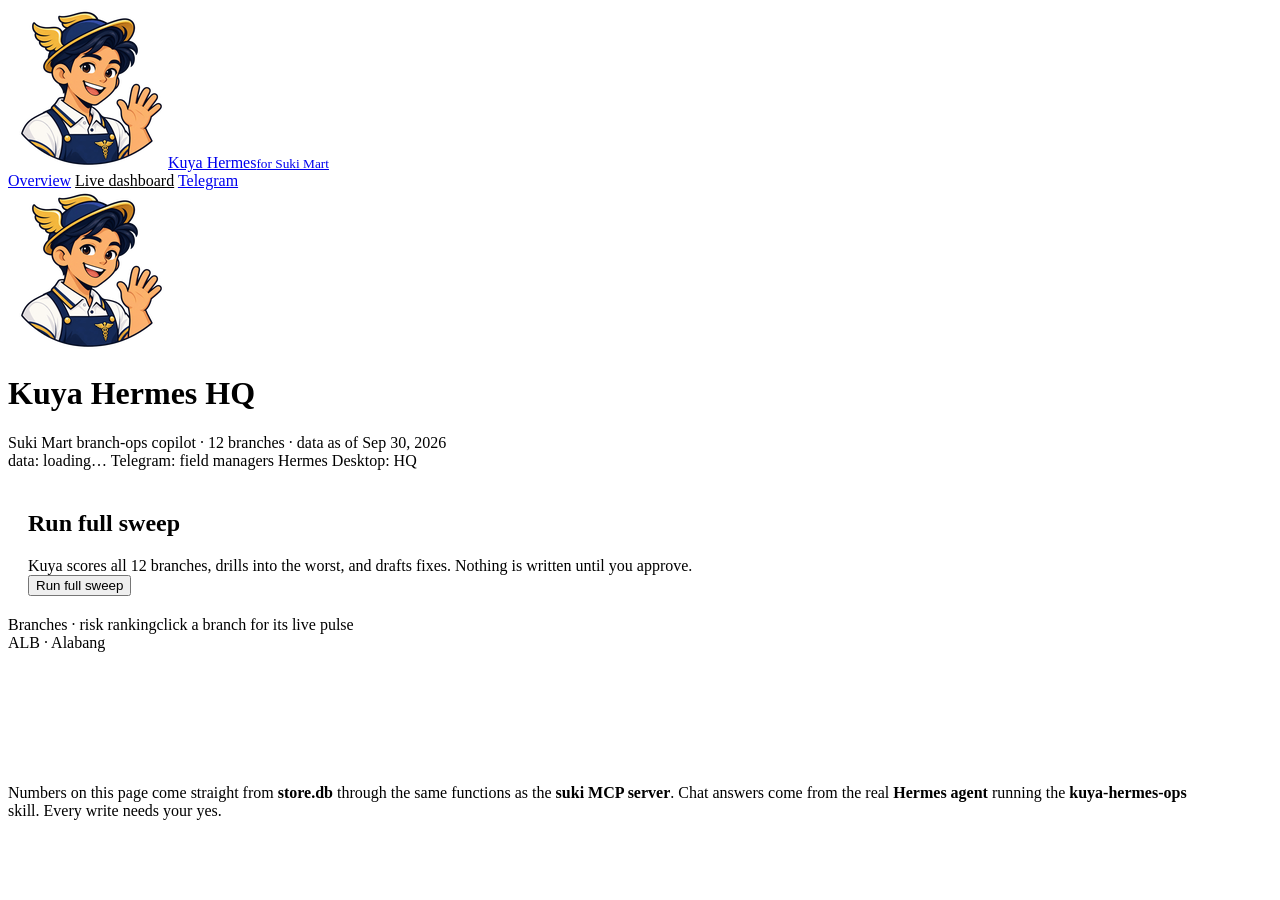
==== web/static/dashboard.html @ d9331ae3 "feat(web): landing page and live dashboard with real Hermes chat web/app.py serves a landing page wi" ====
<!doctype html>
<html lang="en">
<head>
  <meta charset="utf-8">
  <meta name="viewport" content="width=device-width, initial-scale=1">
  <title>Kuya Hermes HQ · Live dashboard</title>
  <link rel="icon" href="/assets/kuya-hermes-avatar-160.png">
  <link rel="preconnect" href="https://fonts.googleapis.com">
  <link href="https://fonts.googleapis.com/css2?family=Inter:wght@400;500;600;700;800&display=swap" rel="stylesheet">
  <link rel="stylesheet" href="/static/styles.css">
  <style>.wrap.wide { width: min(1400px, 100% - clamp(32px, 6vw, 120px)); }</style>
</head>
<body>
  <nav class="nav">
    <div class="wrap wide">
      <a class="brand" href="/"><img src="/assets/kuya-hermes-avatar-160.png" alt=""><span>Kuya Hermes<small>for Suki Mart</small></span></a>
      <div class="nav-links">
        <a href="/">Overview</a>
        <a href="/dashboard" style="color:var(--text)">Live dashboard</a>
        <a class="btn" href="https://t.me/kuyahermes_bot" target="_blank" rel="noopener"><i data-icon="telegram"></i> Telegram</a>
      </div>
    </div>
  </nav>

  <main class="wrap wide dash">
    <div class="dash-grid">
      <div class="dash-main">
        <header class="dash-head">
          <div class="who">
            <img src="/assets/kuya-hermes-avatar-160.png" alt="Kuya Hermes">
            <div>
              <h1>Kuya Hermes HQ</h1>
              <div class="muted">Suki Mart branch-ops copilot · 12 branches · data as of Sep 30, 2026</div>
            </div>
          </div>
          <div class="pills">
            <span class="pill" id="pill-data"><span class="dot"></span> data: loading…</span>
            <span class="pill"><i data-icon="telegram"></i> Telegram: field managers</span>
            <span class="pill"><i data-icon="desktop"></i> Hermes Desktop: HQ</span>
          </div>
        </header>

        <section class="card sweep" style="padding:20px">
          <div class="left">
            <div class="ico"><i data-icon="fullSweep" class="icon" style="width:28px;height:28px"></i></div>
            <div>
              <h2>Run full sweep</h2>
              <div class="muted">Kuya scores all 12 branches, drills into the worst, and drafts fixes. Nothing is written until you approve.</div>
            </div>
          </div>
          <button class="btn btn-gold btn-lg" id="sweep-btn"><i data-icon="fullSweep"></i> Run full sweep</button>
        </section>

        <section class="kpis" id="kpis">
          <div class="card kpi"><div class="skeleton"></div></div><div class="card kpi"><div class="skeleton"></div></div>
          <div class="card kpi"><div class="skeleton"></div></div><div class="card kpi"><div class="skeleton"></div></div>
          <div class="card kpi"><div class="skeleton"></div></div>
        </section>

        <section style="padding:0">
          <div class="label-row"><span>Branches · risk ranking</span><span>click a branch for its live pulse</span></div>
          <div class="branches" id="branches"></div>
        </section>

        <section style="padding:0">
          <div class="label-row"><span id="sel-label">ALB · Alabang</span><span id="sel-meta"></span></div>
          <div class="actions-row" id="actions"></div>
          <div class="card pulse" id="pulse" style="margin-top:12px"><div class="skeleton" style="height:120px;grid-column:1/-1"></div></div>
        </section>

        <div class="card note"><i data-icon="shield" class="icon" style="color:var(--gold)"></i>
          <span>Numbers on this page come straight from <b>store.db</b> through the same functions as the <b>suki MCP server</b>. Chat answers come from the real <b>Hermes agent</b> running the <b>kuya-hermes-ops</b> skill. Every write needs your yes.</span>
        </div>
      </div>

      <aside class="card chat" id="chat"></aside>
    </div>
  </main>

  <script type="module">
    import { icon, hydrateIcons, esc, mountChat } from '/static/kuya.js'

    const NAMES = { ALB: 'Alabang', BGC: 'BGC High Street', CUB: 'Cubao', ERM: 'Ermita', KAT: 'Katipunan', KPT: 'Kapitolyo',
      MAN: 'Mandaluyong Shaw', MKN: 'Marikina', MKT: 'Makati Legazpi', ORT: 'Ortigas Center', PQE: 'Parañaque BF', TMR: 'Tomas Morato' }
    const NO_DELIVERY = new Set(['ERM', 'MAN'])
    const chat = mountChat(document.getElementById('chat'))
    let selected = 'ALB'
    let sweep = null

    const tone = (s, max) => { const r = s / max; return r >= .66 ? 'high' : r >= .33 ? 'med' : 'low' }
    const getJSON = (u) => fetch(u).then((r) => r.json())

    function renderKpis(rows) {
      const sum = (k) => rows.reduce((a, r) => a + (+r[k] || 0), 0)
      const tiles = [
        ['fixStockouts', 'Out of stock · no PO', sum('out_of_stock_no_po'), true],
        ['duplicate', 'Duplicate-PO items', sum('duplicate_po_items')],
        ['shiftCover', 'Staff short tomorrow', sum('staff_short_tomorrow')],
        ['fieldReport', 'Tickets never answered', sum('tickets_never_answered'), true],
        ['lateDelivery', 'Late/failed deliveries · 7d', sum('late_or_failed_deliveries_7d')]
      ]
      document.getElementById('kpis').innerHTML = tiles.map(([ic, label, v, hot]) =>
        `<div class="card kpi"><div class="k-label">${icon(ic)}${label}</div><div class="k-num ${hot && v ? 'red' : ''}">${v}</div></div>`).join('')
    }

    function renderBranches() {
      const rows = sweep ? sweep.branches : Object.keys(NAMES).map((c) => ({ branch: c, risk_score: 0 }))
      const max = Math.max(1, ...rows.map((r) => r.risk_score))
      document.getElementById('branches').innerHTML = rows.map((r, i) => {
        const t = tone(r.risk_score, max)
        return `<button class="card branch ${r.branch === selected ? 'sel' : ''}" data-code="${r.branch}">
          ${icon('store')}
          <span class="b-main"><span class="b-code">${r.branch} ${i === 0 && sweep ? '🔥' : ''}</span>
            <span class="b-name">${esc(NAMES[r.branch])}${NO_DELIVERY.has(r.branch) ? ' · no delivery' : ''}</span></span>
          ${sweep ? `<span class="b-risk"><div class="b-score tone-${t}">${r.risk_score}</div><span class="badge ${t}">${t.toUpperCase()}</span></span>` : ''}
        </button>`
      }).join('')
      document.querySelectorAll('.branch').forEach((b) => b.addEventListener('click', () => select(b.dataset.code)))
    }

    function renderActions() {
      const n = `${selected} (${NAMES[selected]})`
      const acts = [
        ['branchPulse', 'Branch pulse', 'stock, staffing, tickets, deliveries', `kumusta ang ${n}? bigyan mo ako ng branch pulse`],
        ['fixStockouts', 'Fix stockouts', 'checks open POs first', `Fix stockouts at ${n}: check each alert, skip anything with an open PO, and draft purchase orders for my approval.`],
        ['shiftCover', 'Cover shift gaps', 'next two days vs targets', `Cover the shift gaps at ${n} for the next two days and propose the most reliable cover for my approval.`]
      ]
      document.getElementById('actions').innerHTML = acts.map(([ic, t, s, p]) =>
        `<button class="card action" data-prompt="${esc(p)}"><span class="a-ico">${icon(ic)}</span><span><b>${t}</b><small>${s}</small></span><span class="chev">${icon('arrow')}</span></button>`).join('')
      document.querySelectorAll('.action').forEach((b) => b.addEventListener('click', () => chat.ask(b.dataset.prompt)))
    }

    async function renderPulse() {
      const box = document.getElementById('pulse')
      box.innerHTML = '<div class="skeleton" style="height:120px;grid-column:1/-1"></div>'
      const p = await getJSON(`/api/pulse/${selected}`)
      const alerts = (p.stock_alerts || []).slice(0, 6)
      const gaps = (p.shift_gaps_next_2_days || []).slice(0, 5)
      const t = p.tickets || {}
      const d = p.deliveries_last_7d
      document.getElementById('sel-meta').textContent = `${p.stock_alerts_total} stock alerts · ${p.out_of_stock} out of stock`
      box.innerHTML = `
        <div>
          <h3><span>Stock alerts</span><span class="muted">${p.stock_alerts_total} total</span></h3>
          ${alerts.length ? alerts.map((s) => `<div class="row"><span>${esc(s.product)}</span><span class="chips">
            <span class="muted" style="font-size:12px">${s.on_hand} on hand</span>
            ${s.open_po ? `<span class="chip ${s.duplicate_open_pos ? 'amber' : ''}">${s.duplicate_open_pos ? `⚠️ ${s.duplicate_open_pos + 1} POs` : 'PO open'}</span>` : '<span class="chip red">no PO</span>'}
          </span></div>`).join('') : '<div class="empty">No stock alerts 🎉</div>'}
        </div>
        <div>
          <h3><span>Staffing · next 2 days</span></h3>
          ${gaps.length ? gaps.map((g) => `<div class="row"><span>${g.date.slice(5)} · ${g.block}</span><span class="chip amber">${g.scheduled}/${g.target} · short ${g.short_by}</span></div>`).join('') : '<div class="row"><span>Fully staffed</span><span class="chip">✅</span></div>'}
          <h3 style="margin-top:16px"><span>Customers</span></h3>
          <div class="chips">
            <span class="chip">💬 ${t.open_tickets || 0} open</span>
            <span class="chip ${t.never_answered ? 'red' : ''}">🙈 ${t.never_answered || 0} never answered</span>
            <span class="chip">⏰ ${t.older_than_7d || 0} &gt; 7 days</span>
            <span class="chip">🛵 ${typeof d === 'object' && d ? `${d.late || 0} late · ${d.failed || 0} failed` : 'no delivery'}</span>
          </div>
        </div>`
    }

    function select(code) {
      selected = code
      document.getElementById('sel-label').textContent = `${code} · ${NAMES[code]}`
      renderBranches(); renderActions(); renderPulse()
    }

    async function loadSweep() {
      sweep = await getJSON('/api/sweep')
      renderKpis(sweep.branches)
      document.getElementById('pill-data').innerHTML = '<span class="dot"></span> data: live'
      select(sweep.worst)
    }

    document.getElementById('sweep-btn').addEventListener('click', () =>
      chat.ask('Run a full network sweep of all Suki Mart branches: rank every branch by risk, then drill into the worst branch with a branch pulse and draft the fixes (purchase orders that are not duplicates, and shift covers) for my approval.'))
    // After Kuya writes something (PO / cover), refresh the live numbers.
    document.addEventListener('kuya:reply', () => loadSweep())

    hydrateIcons()
    renderBranches(); renderActions()
    loadSweep()
  </script>
</body>
</html>
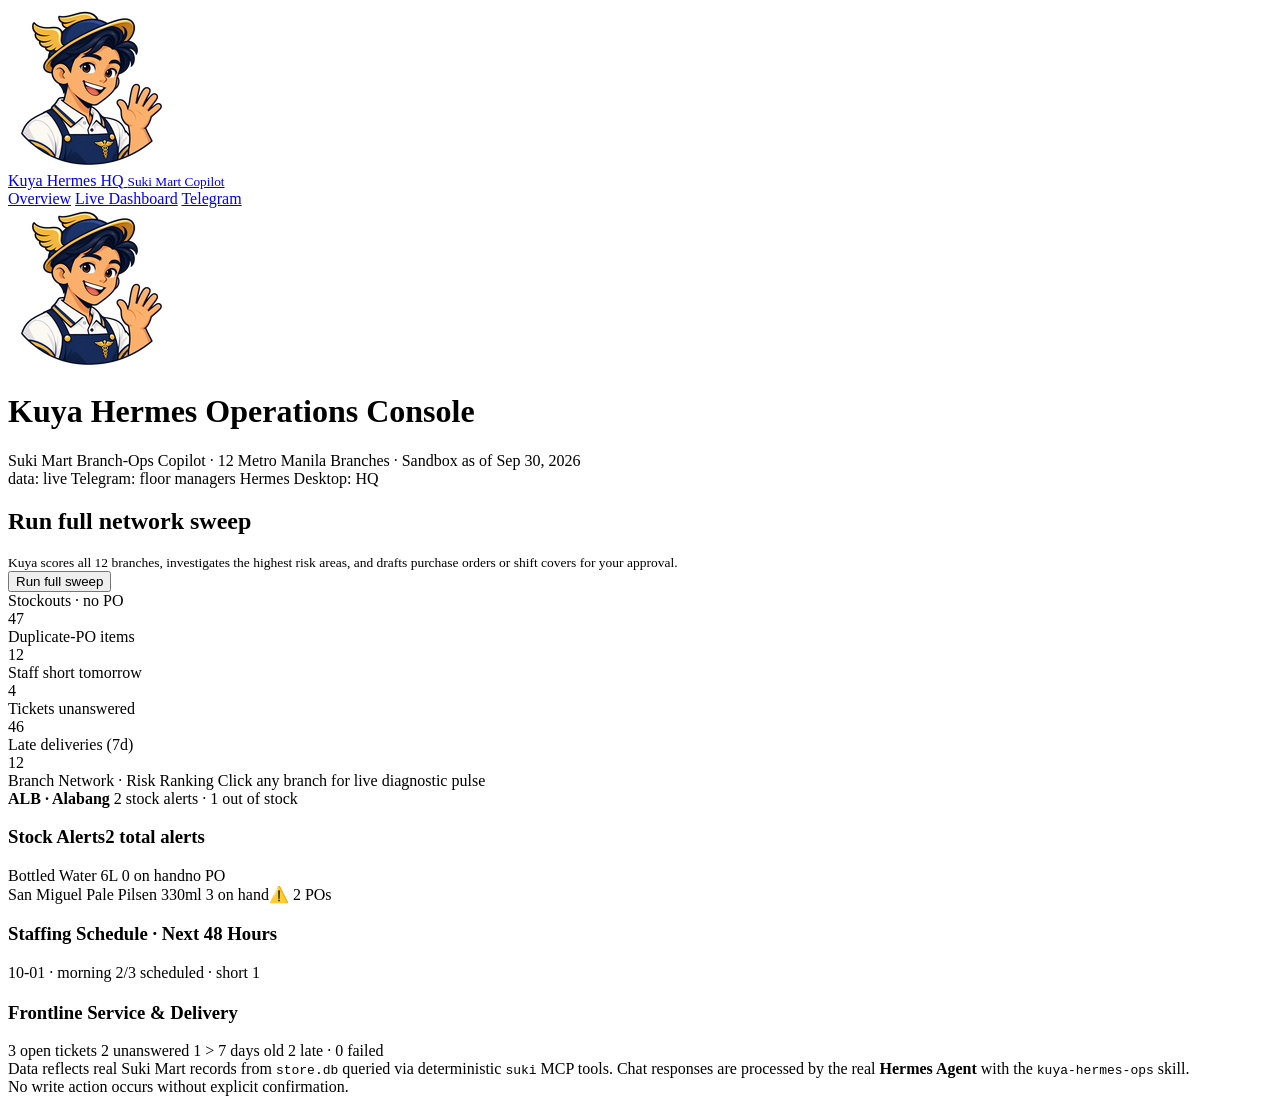
==== commit 6bee06fe: "feat(web): ground UI with Apple design system, fluid spring animations, and zero AI-slop" ====
--- a/web/static/dashboard.html
+++ b/web/static/dashboard.html
@@ -3,21 +3,30 @@
 <head>
   <meta charset="utf-8">
   <meta name="viewport" content="width=device-width, initial-scale=1">
-  <title>Kuya Hermes HQ · Live dashboard</title>
+  <title>Kuya Hermes HQ · Live Operations Console</title>
   <link rel="icon" href="/assets/kuya-hermes-avatar-160.png">
-  <link rel="preconnect" href="https://fonts.googleapis.com">
-  <link href="https://fonts.googleapis.com/css2?family=Inter:wght@400;500;600;700;800&display=swap" rel="stylesheet">
   <link rel="stylesheet" href="/static/styles.css">
-  <style>.wrap.wide { width: min(1400px, 100% - clamp(32px, 6vw, 120px)); }</style>
+  <style>
+    .wrap.wide { width: min(1380px, 100% - clamp(24px, 5vw, 96px)); }
+  </style>
 </head>
 <body>
+  <!-- Navigation Header (§12 Translucent Glass Chrome) -->
   <nav class="nav">
     <div class="wrap wide">
-      <a class="brand" href="/"><img src="/assets/kuya-hermes-avatar-160.png" alt=""><span>Kuya Hermes<small>for Suki Mart</small></span></a>
+      <a class="brand" href="/">
+        <img src="/assets/kuya-hermes-avatar-160.png" alt="Kuya Hermes">
+        <div class="brand-title">
+          <span>Kuya Hermes HQ</span>
+          <small>Suki Mart Copilot</small>
+        </div>
+      </a>
       <div class="nav-links">
         <a href="/">Overview</a>
-        <a href="/dashboard" style="color:var(--text)">Live dashboard</a>
-        <a class="btn" href="https://t.me/kuyahermes_bot" target="_blank" rel="noopener"><i data-icon="telegram"></i> Telegram</a>
+        <a href="/dashboard" class="active">Live Dashboard</a>
+        <a class="btn btn-sm" href="https://t.me/kuyahermes_bot" target="_blank" rel="noopener">
+          <i data-icon="telegram"></i> Telegram
+        </a>
       </div>
     </div>
   </nav>
@@ -25,145 +34,251 @@
   <main class="wrap wide dash">
     <div class="dash-grid">
       <div class="dash-main">
+        <!-- Dashboard Header -->
         <header class="dash-head">
           <div class="who">
-            <img src="/assets/kuya-hermes-avatar-160.png" alt="Kuya Hermes">
+            <img src="/assets/kuya-hermes-avatar-160.png" alt="Kuya Hermes Avatar">
             <div>
-              <h1>Kuya Hermes HQ</h1>
-              <div class="muted">Suki Mart branch-ops copilot · 12 branches · data as of Sep 30, 2026</div>
-            </div>
-          </div>
-          <div class="pills">
-            <span class="pill" id="pill-data"><span class="dot"></span> data: loading…</span>
-            <span class="pill"><i data-icon="telegram"></i> Telegram: field managers</span>
-            <span class="pill"><i data-icon="desktop"></i> Hermes Desktop: HQ</span>
+              <h1>Kuya Hermes Operations Console</h1>
+              <div class="caption">Suki Mart Branch-Ops Copilot · 12 Metro Manila Branches · Sandbox as of Sep 30, 2026</div>
+            </div>
+          </div>
+          <div class="dash-pills">
+            <span class="pill" id="pill-data"><span class="dot"></span> data: live</span>
+            <span class="pill"><i data-icon="telegram" style="width:13px;height:13px"></i> Telegram: floor managers</span>
+            <span class="pill"><i data-icon="desktop" style="width:13px;height:13px"></i> Hermes Desktop: HQ</span>
           </div>
         </header>
 
-        <section class="card sweep" style="padding:20px">
-          <div class="left">
-            <div class="ico"><i data-icon="fullSweep" class="icon" style="width:28px;height:28px"></i></div>
+        <!-- Full Network Sweep Card -->
+        <section class="card sweep-card">
+          <div class="sweep-left">
+            <div class="sweep-ico"><i data-icon="fullSweep" style="width:24px;height:24px"></i></div>
             <div>
-              <h2>Run full sweep</h2>
-              <div class="muted">Kuya scores all 12 branches, drills into the worst, and drafts fixes. Nothing is written until you approve.</div>
-            </div>
-          </div>
-          <button class="btn btn-gold btn-lg" id="sweep-btn"><i data-icon="fullSweep"></i> Run full sweep</button>
+              <h2>Run full network sweep</h2>
+              <div class="muted" style="font-size:13.5px">Kuya scores all 12 branches, investigates the highest risk areas, and drafts purchase orders or shift covers for your approval.</div>
+            </div>
+          </div>
+          <button class="btn btn-accent btn-lg" id="sweep-btn" type="button">
+            <i data-icon="play" style="width:14px;height:14px"></i> Run full sweep
+          </button>
         </section>
 
+        <!-- KPI Metrics Grid -->
         <section class="kpis" id="kpis">
-          <div class="card kpi"><div class="skeleton"></div></div><div class="card kpi"><div class="skeleton"></div></div>
-          <div class="card kpi"><div class="skeleton"></div></div><div class="card kpi"><div class="skeleton"></div></div>
-          <div class="card kpi"><div class="skeleton"></div></div>
+          <div class="card kpi">
+            <div class="k-label"><i data-icon="fixStockouts"></i>Stockouts · no PO</div>
+            <div class="k-num hot">47</div>
+          </div>
+          <div class="card kpi">
+            <div class="k-label"><i data-icon="duplicate"></i>Duplicate-PO items</div>
+            <div class="k-num">12</div>
+          </div>
+          <div class="card kpi">
+            <div class="k-label"><i data-icon="shiftCover"></i>Staff short tomorrow</div>
+            <div class="k-num">4</div>
+          </div>
+          <div class="card kpi">
+            <div class="k-label"><i data-icon="fieldReport"></i>Tickets unanswered</div>
+            <div class="k-num hot">46</div>
+          </div>
+          <div class="card kpi">
+            <div class="k-label"><i data-icon="lateDelivery"></i>Late deliveries (7d)</div>
+            <div class="k-num">12</div>
+          </div>
         </section>
 
-        <section style="padding:0">
-          <div class="label-row"><span>Branches · risk ranking</span><span>click a branch for its live pulse</span></div>
+        <!-- Branch Grid Section -->
+        <section>
+          <div class="label-row">
+            <span>Branch Network · Risk Ranking</span>
+            <span>Click any branch for live diagnostic pulse</span>
+          </div>
           <div class="branches" id="branches"></div>
         </section>
 
-        <section style="padding:0">
-          <div class="label-row"><span id="sel-label">ALB · Alabang</span><span id="sel-meta"></span></div>
+        <!-- Selected Branch Pulse & Actions -->
+        <section>
+          <div class="label-row">
+            <span id="sel-label" style="color:var(--text);font-weight:700">ALB · Alabang</span>
+            <span id="sel-meta">2 stock alerts · 1 out of stock</span>
+          </div>
           <div class="actions-row" id="actions"></div>
-          <div class="card pulse" id="pulse" style="margin-top:12px"><div class="skeleton" style="height:120px;grid-column:1/-1"></div></div>
+          <div class="card pulse" id="pulse" style="margin-top:12px">
+            <div>
+              <h3><span>Stock Alerts</span><span class="caption">2 total alerts</span></h3>
+              <div class="row">
+                <span>Bottled Water 6L</span>
+                <span class="chips"><span class="caption">0 on hand</span><span class="chip red">no PO</span></span>
+              </div>
+              <div class="row">
+                <span>San Miguel Pale Pilsen 330ml</span>
+                <span class="chips"><span class="caption">3 on hand</span><span class="chip amber">⚠️ 2 POs</span></span>
+              </div>
+            </div>
+            <div>
+              <h3><span>Staffing Schedule · Next 48 Hours</span></h3>
+              <div class="row">
+                <span>10-01 · morning</span>
+                <span class="chip amber">2/3 scheduled · short 1</span>
+              </div>
+              <h3 style="margin-top:20px"><span>Frontline Service & Delivery</span></h3>
+              <div class="chips">
+                <span class="chip">3 open tickets</span>
+                <span class="chip red">2 unanswered</span>
+                <span class="chip">1 &gt; 7 days old</span>
+                <span class="chip">2 late · 0 failed</span>
+              </div>
+            </div>
+          </div>
         </section>
-
-        <div class="card note"><i data-icon="shield" class="icon" style="color:var(--gold)"></i>
-          <span>Numbers on this page come straight from <b>store.db</b> through the same functions as the <b>suki MCP server</b>. Chat answers come from the real <b>Hermes agent</b> running the <b>kuya-hermes-ops</b> skill. Every write needs your yes.</span>
+        <!-- Architectural Safety Note -->
+        <div class="card note">
+          <i data-icon="shield" class="icon" style="color:var(--accent);width:20px;height:20px"></i>
+          <span>Data reflects real Suki Mart records from <code>store.db</code> queried via deterministic <code>suki</code> MCP tools. Chat responses are processed by the real <b>Hermes Agent</b> with the <code>kuya-hermes-ops</code> skill. No write action occurs without explicit confirmation.</span>
         </div>
       </div>
 
+      <!-- Chat Pane (§12 Translucent Sidebar) -->
       <aside class="card chat" id="chat"></aside>
     </div>
   </main>
 
   <script type="module">
-    import { icon, hydrateIcons, esc, mountChat } from '/static/kuya.js'
-
-    const NAMES = { ALB: 'Alabang', BGC: 'BGC High Street', CUB: 'Cubao', ERM: 'Ermita', KAT: 'Katipunan', KPT: 'Kapitolyo',
-      MAN: 'Mandaluyong Shaw', MKN: 'Marikina', MKT: 'Makati Legazpi', ORT: 'Ortigas Center', PQE: 'Parañaque BF', TMR: 'Tomas Morato' }
+    import { icon, hydrateIcons, esc, mountChat, setupTactileFeedback, countUp } from '/static/kuya.js'
+    const NAMES = {
+      ALB: 'Alabang', BGC: 'BGC High Street', CUB: 'Cubao', ERM: 'Ermita', 
+      KAT: 'Katipunan', KPT: 'Kapitolyo', MAN: 'Mandaluyong Shaw', MKN: 'Marikina', 
+      MKT: 'Makati Legazpi', ORT: 'Ortigas Center', PQE: 'Parañaque BF', TMR: 'Tomas Morato'
+    }
     const NO_DELIVERY = new Set(['ERM', 'MAN'])
+    
+    setupTactileFeedback()
     const chat = mountChat(document.getElementById('chat'))
     let selected = 'ALB'
     let sweep = null
 
-    const tone = (s, max) => { const r = s / max; return r >= .66 ? 'high' : r >= .33 ? 'med' : 'low' }
+    const tone = (s, max) => { 
+      const r = s / max
+      return r >= .66 ? 'high' : r >= .33 ? 'med' : 'low' 
+    }
     const getJSON = (u) => fetch(u).then((r) => r.json())
 
     function renderKpis(rows) {
       const sum = (k) => rows.reduce((a, r) => a + (+r[k] || 0), 0)
       const tiles = [
-        ['fixStockouts', 'Out of stock · no PO', sum('out_of_stock_no_po'), true],
-        ['duplicate', 'Duplicate-PO items', sum('duplicate_po_items')],
-        ['shiftCover', 'Staff short tomorrow', sum('staff_short_tomorrow')],
-        ['fieldReport', 'Tickets never answered', sum('tickets_never_answered'), true],
-        ['lateDelivery', 'Late/failed deliveries · 7d', sum('late_or_failed_deliveries_7d')]
+        ['fixStockouts', 'Stockouts · no PO', sum('out_of_stock_no_po'), true],
+        ['duplicate', 'Duplicate-PO items', sum('duplicate_po_items'), false],
+        ['shiftCover', 'Staff short tomorrow', sum('staff_short_tomorrow'), false],
+        ['fieldReport', 'Tickets unanswered', sum('tickets_never_answered'), true],
+        ['lateDelivery', 'Late deliveries (7d)', sum('late_or_failed_deliveries_7d'), false]
       ]
       document.getElementById('kpis').innerHTML = tiles.map(([ic, label, v, hot]) =>
-        `<div class="card kpi"><div class="k-label">${icon(ic)}${label}</div><div class="k-num ${hot && v ? 'red' : ''}">${v}</div></div>`).join('')
-    }
-
+        `<div class="card kpi">
+          <div class="k-label">${icon(ic)}${label}</div>
+          <div class="k-num ${hot && v ? 'hot' : ''}">${v}</div>
+        </div>`).join('')
+      document.querySelectorAll('#kpis .k-num').forEach((el) => {
+        const val = parseInt(el.textContent, 10)
+        if (!isNaN(val)) countUp(el, val, 500)
+      })
+    }
     function renderBranches() {
       const rows = sweep ? sweep.branches : Object.keys(NAMES).map((c) => ({ branch: c, risk_score: 0 }))
       const max = Math.max(1, ...rows.map((r) => r.risk_score))
       document.getElementById('branches').innerHTML = rows.map((r, i) => {
         const t = tone(r.risk_score, max)
-        return `<button class="card branch ${r.branch === selected ? 'sel' : ''}" data-code="${r.branch}">
+        const isSel = r.branch === selected
+        return `<button type="button" class="card branch ${isSel ? 'sel' : ''}" data-code="${r.branch}">
           ${icon('store')}
-          <span class="b-main"><span class="b-code">${r.branch} ${i === 0 && sweep ? '🔥' : ''}</span>
-            <span class="b-name">${esc(NAMES[r.branch])}${NO_DELIVERY.has(r.branch) ? ' · no delivery' : ''}</span></span>
+          <span class="b-main">
+            <span class="b-code">${r.branch} ${i === 0 && sweep ? '🔥' : ''}</span>
+            <span class="b-name">${esc(NAMES[r.branch])}${NO_DELIVERY.has(r.branch) ? ' · no delivery' : ''}</span>
+          </span>
           ${sweep ? `<span class="b-risk"><div class="b-score tone-${t}">${r.risk_score}</div><span class="badge ${t}">${t.toUpperCase()}</span></span>` : ''}
         </button>`
       }).join('')
-      document.querySelectorAll('.branch').forEach((b) => b.addEventListener('click', () => select(b.dataset.code)))
+
+      document.querySelectorAll('.branch').forEach((b) => {
+        b.addEventListener('click', () => select(b.dataset.code))
+      })
     }
 
     function renderActions() {
       const n = `${selected} (${NAMES[selected]})`
       const acts = [
-        ['branchPulse', 'Branch pulse', 'stock, staffing, tickets, deliveries', `kumusta ang ${n}? bigyan mo ako ng branch pulse`],
-        ['fixStockouts', 'Fix stockouts', 'checks open POs first', `Fix stockouts at ${n}: check each alert, skip anything with an open PO, and draft purchase orders for my approval.`],
-        ['shiftCover', 'Cover shift gaps', 'next two days vs targets', `Cover the shift gaps at ${n} for the next two days and propose the most reliable cover for my approval.`]
+        ['branchPulse', 'Branch Pulse', 'Stock, staffing, tickets, deliveries', `kumusta ang ${n}? bigyan mo ako ng branch pulse`],
+        ['fixStockouts', 'Fix Stockouts', 'Checks open POs first', `Fix stockouts at ${n}: check each alert, skip anything with an open PO, and draft purchase orders for my approval.`],
+        ['shiftCover', 'Cover Shift Gaps', 'Next two days vs schedule targets', `Cover the shift gaps at ${n} for the next two days and propose the most reliable cover for my approval.`]
       ]
       document.getElementById('actions').innerHTML = acts.map(([ic, t, s, p]) =>
-        `<button class="card action" data-prompt="${esc(p)}"><span class="a-ico">${icon(ic)}</span><span><b>${t}</b><small>${s}</small></span><span class="chev">${icon('arrow')}</span></button>`).join('')
-      document.querySelectorAll('.action').forEach((b) => b.addEventListener('click', () => chat.ask(b.dataset.prompt)))
+        `<button type="button" class="card action" data-prompt="${esc(p)}">
+          <span class="a-ico">${icon(ic)}</span>
+          <span><b>${t}</b><small>${s}</small></span>
+          <span class="chev">${icon('arrow')}</span>
+        </button>`).join('')
+
+      document.querySelectorAll('.action').forEach((b) => {
+        b.addEventListener('click', () => chat.ask(b.dataset.prompt))
+      })
     }
 
     async function renderPulse() {
       const box = document.getElementById('pulse')
-      box.innerHTML = '<div class="skeleton" style="height:120px;grid-column:1/-1"></div>'
-      const p = await getJSON(`/api/pulse/${selected}`)
-      const alerts = (p.stock_alerts || []).slice(0, 6)
-      const gaps = (p.shift_gaps_next_2_days || []).slice(0, 5)
-      const t = p.tickets || {}
-      const d = p.deliveries_last_7d
-      document.getElementById('sel-meta').textContent = `${p.stock_alerts_total} stock alerts · ${p.out_of_stock} out of stock`
-      box.innerHTML = `
-        <div>
-          <h3><span>Stock alerts</span><span class="muted">${p.stock_alerts_total} total</span></h3>
-          ${alerts.length ? alerts.map((s) => `<div class="row"><span>${esc(s.product)}</span><span class="chips">
-            <span class="muted" style="font-size:12px">${s.on_hand} on hand</span>
-            ${s.open_po ? `<span class="chip ${s.duplicate_open_pos ? 'amber' : ''}">${s.duplicate_open_pos ? `⚠️ ${s.duplicate_open_pos + 1} POs` : 'PO open'}</span>` : '<span class="chip red">no PO</span>'}
-          </span></div>`).join('') : '<div class="empty">No stock alerts 🎉</div>'}
-        </div>
-        <div>
-          <h3><span>Staffing · next 2 days</span></h3>
-          ${gaps.length ? gaps.map((g) => `<div class="row"><span>${g.date.slice(5)} · ${g.block}</span><span class="chip amber">${g.scheduled}/${g.target} · short ${g.short_by}</span></div>`).join('') : '<div class="row"><span>Fully staffed</span><span class="chip">✅</span></div>'}
-          <h3 style="margin-top:16px"><span>Customers</span></h3>
-          <div class="chips">
-            <span class="chip">💬 ${t.open_tickets || 0} open</span>
-            <span class="chip ${t.never_answered ? 'red' : ''}">🙈 ${t.never_answered || 0} never answered</span>
-            <span class="chip">⏰ ${t.older_than_7d || 0} &gt; 7 days</span>
-            <span class="chip">🛵 ${typeof d === 'object' && d ? `${d.late || 0} late · ${d.failed || 0} failed` : 'no delivery'}</span>
-          </div>
-        </div>`
+      // Visual transition hint (§3, §8)
+      box.classList.add('pulse-animating')
+      
+      try {
+        const p = await getJSON(`/api/pulse/${selected}`)
+        const alerts = (p.stock_alerts || []).slice(0, 6)
+        const gaps = (p.shift_gaps_next_2_days || []).slice(0, 5)
+        const t = p.tickets || {}
+        const d = p.deliveries_last_7d
+        
+        document.getElementById('sel-meta').textContent = `${p.stock_alerts_total} stock alerts · ${p.out_of_stock} out of stock`
+        
+        box.innerHTML = `
+          <div>
+            <h3><span>Stock Alerts</span><span class="caption">${p.stock_alerts_total} total alerts</span></h3>
+            ${alerts.length ? alerts.map((s) => `
+              <div class="row">
+                <span>${esc(s.product)}</span>
+                <span class="chips">
+                  <span class="caption">${s.on_hand} on hand</span>
+                  ${s.open_po 
+                    ? `<span class="chip ${s.duplicate_open_pos ? 'amber' : ''}">${s.duplicate_open_pos ? `⚠️ ${s.duplicate_open_pos + 1} POs` : 'PO open'}</span>` 
+                    : '<span class="chip red">no PO</span>'}
+                </span>
+              </div>`).join('') : '<div class="empty">No stock alerts found</div>'}
+          </div>
+          <div>
+            <h3><span>Staffing Schedule · Next 48 Hours</span></h3>
+            ${gaps.length ? gaps.map((g) => `
+              <div class="row">
+                <span>${g.date.slice(5)} · ${g.block}</span>
+                <span class="chip amber">${g.scheduled}/${g.target} scheduled · short ${g.short_by}</span>
+              </div>`).join('') : '<div class="row"><span>Fully staffed</span><span class="chip green">Optimal</span></div>'}
+            
+            <h3 style="margin-top:20px"><span>Frontline Service & Delivery</span></h3>
+            <div class="chips">
+              <span class="chip">${t.open_tickets || 0} open tickets</span>
+              <span class="chip ${t.never_answered ? 'red' : ''}">${t.never_answered || 0} unanswered</span>
+              <span class="chip">${t.older_than_7d || 0} &gt; 7 days old</span>
+              <span class="chip">${typeof d === 'object' && d ? `${d.late || 0} late · ${d.failed || 0} failed` : 'no delivery service'}</span>
+            </div>
+          </div>`
+      } finally {
+        setTimeout(() => box.classList.remove('pulse-animating'), 120)
+      }
     }
 
     function select(code) {
+      if (selected === code) return
       selected = code
       document.getElementById('sel-label').textContent = `${code} · ${NAMES[code]}`
-      renderBranches(); renderActions(); renderPulse()
+      renderBranches()
+      renderActions()
+      renderPulse()
     }
 
     async function loadSweep() {
@@ -173,13 +288,15 @@
       select(sweep.worst)
     }
 
-    document.getElementById('sweep-btn').addEventListener('click', () =>
-      chat.ask('Run a full network sweep of all Suki Mart branches: rank every branch by risk, then drill into the worst branch with a branch pulse and draft the fixes (purchase orders that are not duplicates, and shift covers) for my approval.'))
-    // After Kuya writes something (PO / cover), refresh the live numbers.
+    document.getElementById('sweep-btn').addEventListener('click', () => {
+      chat.ask('Run a full network sweep of all Suki Mart branches: rank every branch by risk, then drill into the worst branch with a branch pulse and draft the fixes (purchase orders that are not duplicates, and shift covers) for my approval.')
+    })
+
     document.addEventListener('kuya:reply', () => loadSweep())
 
     hydrateIcons()
-    renderBranches(); renderActions()
+    renderBranches()
+    renderActions()
     loadSweep()
   </script>
 </body>
